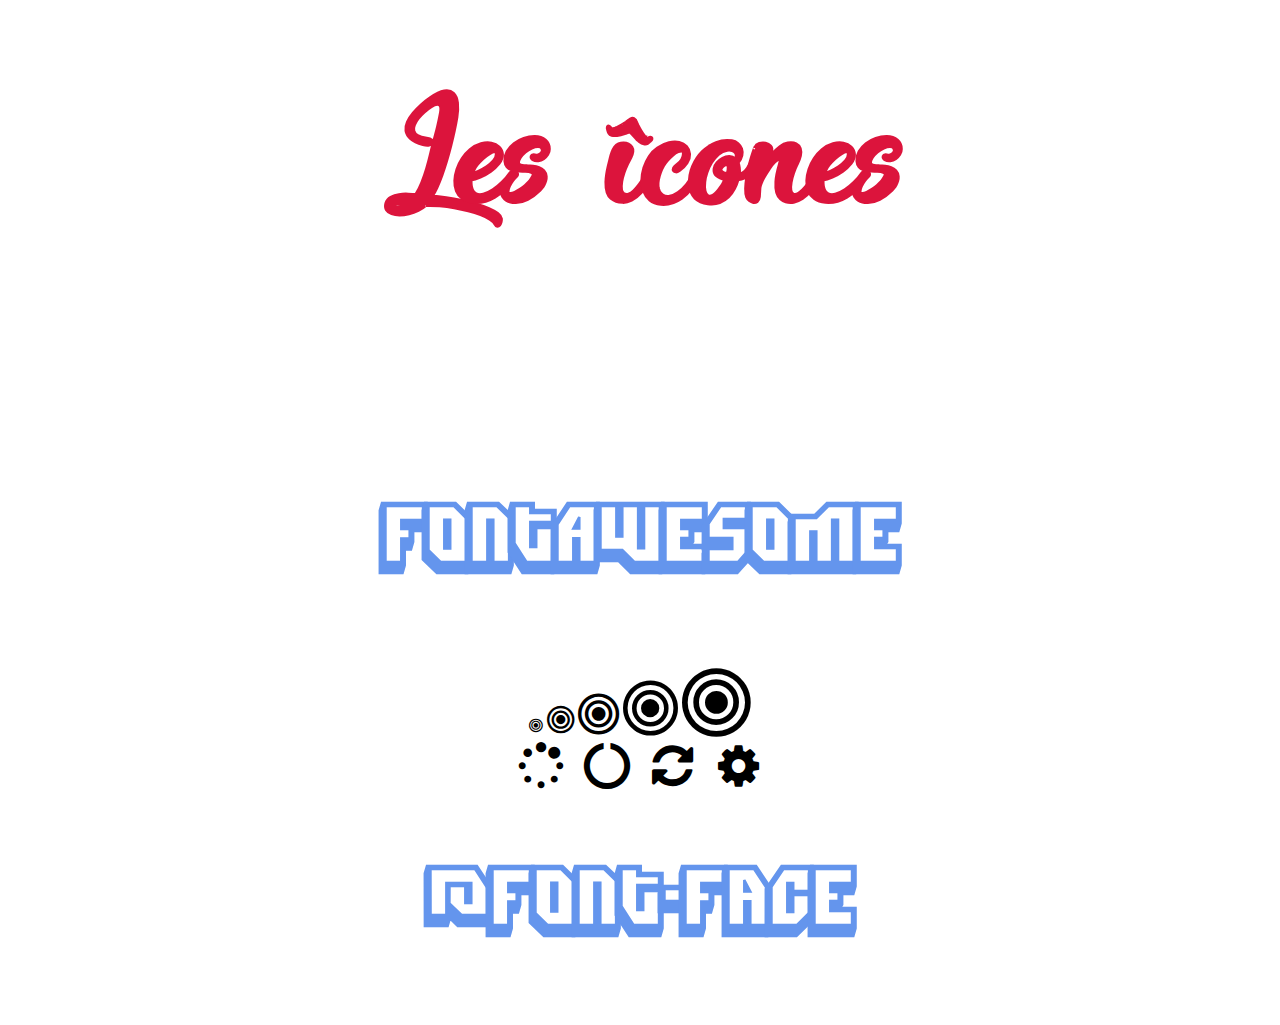
==== index.html @ 9602e8ff "veille icones" ====
<!DOCTYPE html>
<html>
<head>
	<meta charset="utf-8">
	<meta http-equiv="X-UA-Compatible" content="IE=edge">
	<title>Icomoon</title>
	<link rel="stylesheet" href="https://i.icomoon.io/public/temp/5367053304/UntitledProject/style.css">
	<link rel="stylesheet" href="font-awesome/css/font-awesome.css">
	<style>	
	

			@font-face {
		    font-family: 'enchanting_celebrations';
		    src: url('fonts/enchanting_celebrations-webfont.woff2') format('woff2'),
		         url('fonts/enchanting_celebrations-webfont.woff') format('woff');
		    font-weight: normal;
		    font-style: normal;

			}

			@font-face {
			    font-family: 'dimitriregular';
			    src: url('fonts/dimitri_-webfont.woff2') format('woff2'),
			         url('fonts/dimitri_-webfont.woff') format('woff');
			    font-weight: normal;
			    font-style: normal;

			}


			@font-face {
			    font-family: 'dimitri_swankregular';
			    src: url('fonts/dimis___-webfont.woff2') format('woff2'),
			         url('fonts/dimis___-webfont.woff') format('woff');
			    font-weight: normal;
			    font-style: normal;

			}

			body {
				text-align: center;
			}



			h1 {
				font-family: 'enchanting_celebrations';
				font-size: 8em;
				color: Crimson;
				
			}

			h2{
				font-family: 'dimitri_swankregular';
				font-size: 5em;
				color: CornflowerBlue;
			}

			

			.container{
				display: flex;
				margin-bottom: 20px;
				text-align: center;
				margin: auto;

					}

			.icon-ico_Becode{
			  content: "\e900";
			  display: block;

			}

			.iconBlanche {
			  font-size: 15em;
			  width: 1em;
			  color: white;
			  
			}

			.LightSalmon  {
				color: LightSalmon ;

			}



			.icon15 {
			  font-size: 15em;
			}
			
			
			.icon10 {
			  font-size: 10em;
			}
			
			.icon5 {
			  font-size: 5em;
			}
			
			.icon2 {
			  font-size: 2em;
			}

			.CornflowerBlue{
				background-color: CornflowerBlue;
				
			}

			.CornflowerBlue2{
				color: CornflowerBlue;
				
			}

			.Chartreuse {
				background-color: Chartreuse;
				
			}
			.Crimson {
				background-color: Crimson;
				
			}
			.DarkGoldenRod {
				background-color: DarkGoldenRod;
				
			}
			.DarkOrange {
				background-color: DarkOrange;
				
			}
			
			.LawnGreen {
				color: DarkOrange;
				background-color: Crimson;

			}
			

	</style>
</head>
<body>
	<h1>Les îcones</h1>
	<div class="container">
		<div class=""><span class="icon-ico_Becode icon10 CornflowerBlue iconBlanche"></span>
		</div>
		<div class=""><span class="icon-ico_Becode icon10 CornflowerBlue2"></span>
		</div>
		<div class=""><span class="icon-ico_Becode icon10 LightSalmon"></span>
		</div>
		<div class=""><span class="icon-ico_Becode icon10 DarkGoldenRod iconBlanche"></span>
		</div>
		<div class=""><span class="icon-ico_Becode icon10 iconBlanche LawnGreen"></span>
		</div>
		
	</div>
	</div>
	<br>
	<div class="container">

		<div class="CornflowerBlue"><span class="icon-ico_Becode icon15"></span>
		</div>
		<div class="Chartreuse"><span class="icon-ico_Becode icon15"></span>
		</div>
		<div class="Crimson "><span class="icon-ico_Becode icon15"></span>
		</div>
		<div class="DarkGoldenRod "><span class="icon-ico_Becode icon15"></span>
		</div>
		<div class="DarkOrange "><span class="icon-ico_Becode icon15"></span>
		</div>
	</div>

	<br>
	<div class="container">
		<div class="CornflowerBlue"><span class="icon-ico_Becode icon10"></span>
		</div>
		<div class="Chartreuse"><span class="icon-ico_Becode icon10"></span>
		</div>
		<div class="Crimson "><span class="icon-ico_Becode icon10"></span>
		</div>
		<div class="DarkGoldenRod "><span class="icon-ico_Becode icon10"></span>
		</div>
		<div class="DarkOrange "><span class="icon-ico_Becode icon10"></span>
		</div>
	</div>
	<br>
	<div class="container">
		<div class="CornflowerBlue"><span class="icon-ico_Becode icon5"></span>
		</div>
		<div class="Chartreuse"><span class="icon-ico_Becode icon5"></span>
		</div>
		<div class="Crimson "><span class="icon-ico_Becode icon5"></span>
		</div>
		<div class="DarkGoldenRod "><span class="icon-ico_Becode icon5"></span>
		</div>
		<div class="DarkOrange "><span class="icon-ico_Becode icon5"></span>
		</div>
	</div>
	<br>
	<div class="container">
		<div class="CornflowerBlue"><span class="icon-ico_Becode icon2"></span>
		</div>
		<div class="Chartreuse"><span class="icon-ico_Becode icon2"></span>
		</div>
		<div class="Crimson "><span class="icon-ico_Becode icon2"></span>
		</div>
		<div class="DarkGoldenRod "><span class="icon-ico_Becode icon2"></span>
		</div>
		<div class="DarkOrange "><span class="icon-ico_Becode icon2"></span>
		</div>
	</div>
	<br>
	<div class="">
		<h2>FontAwesome</h2>
		
		
		<i class="fa fa-bullseye " aria-hidden="true"></i>
		<i class="fa fa-bullseye fa-2x" aria-hidden="true"></i>
		<i class="fa fa-bullseye fa-3x" aria-hidden="true"></i>
		<i class="fa fa-bullseye fa-4x" aria-hidden="true"></i>
		<i class="fa fa-bullseye fa-5x" aria-hidden="true"></i>
		<br>
		<i class="fa fa-spinner fa-spin fa-3x fa-fw"></i>
		<span class="sr-only">Loading...</span>

		<i class="fa fa-circle-o-notch fa-spin fa-3x fa-fw"></i>
		<span class="sr-only">Loading...</span>

		<i class="fa fa-refresh fa-spin fa-3x fa-fw"></i>
		<span class="sr-only">Loading...</span>

		<i class="fa fa-cog fa-spin fa-3x fa-fw"></i>
		<span class="sr-only">Loading...</span>


	</div>
	<div class="">
		<h2>@font-face</h2>
	</div>
	
</body>
</html>
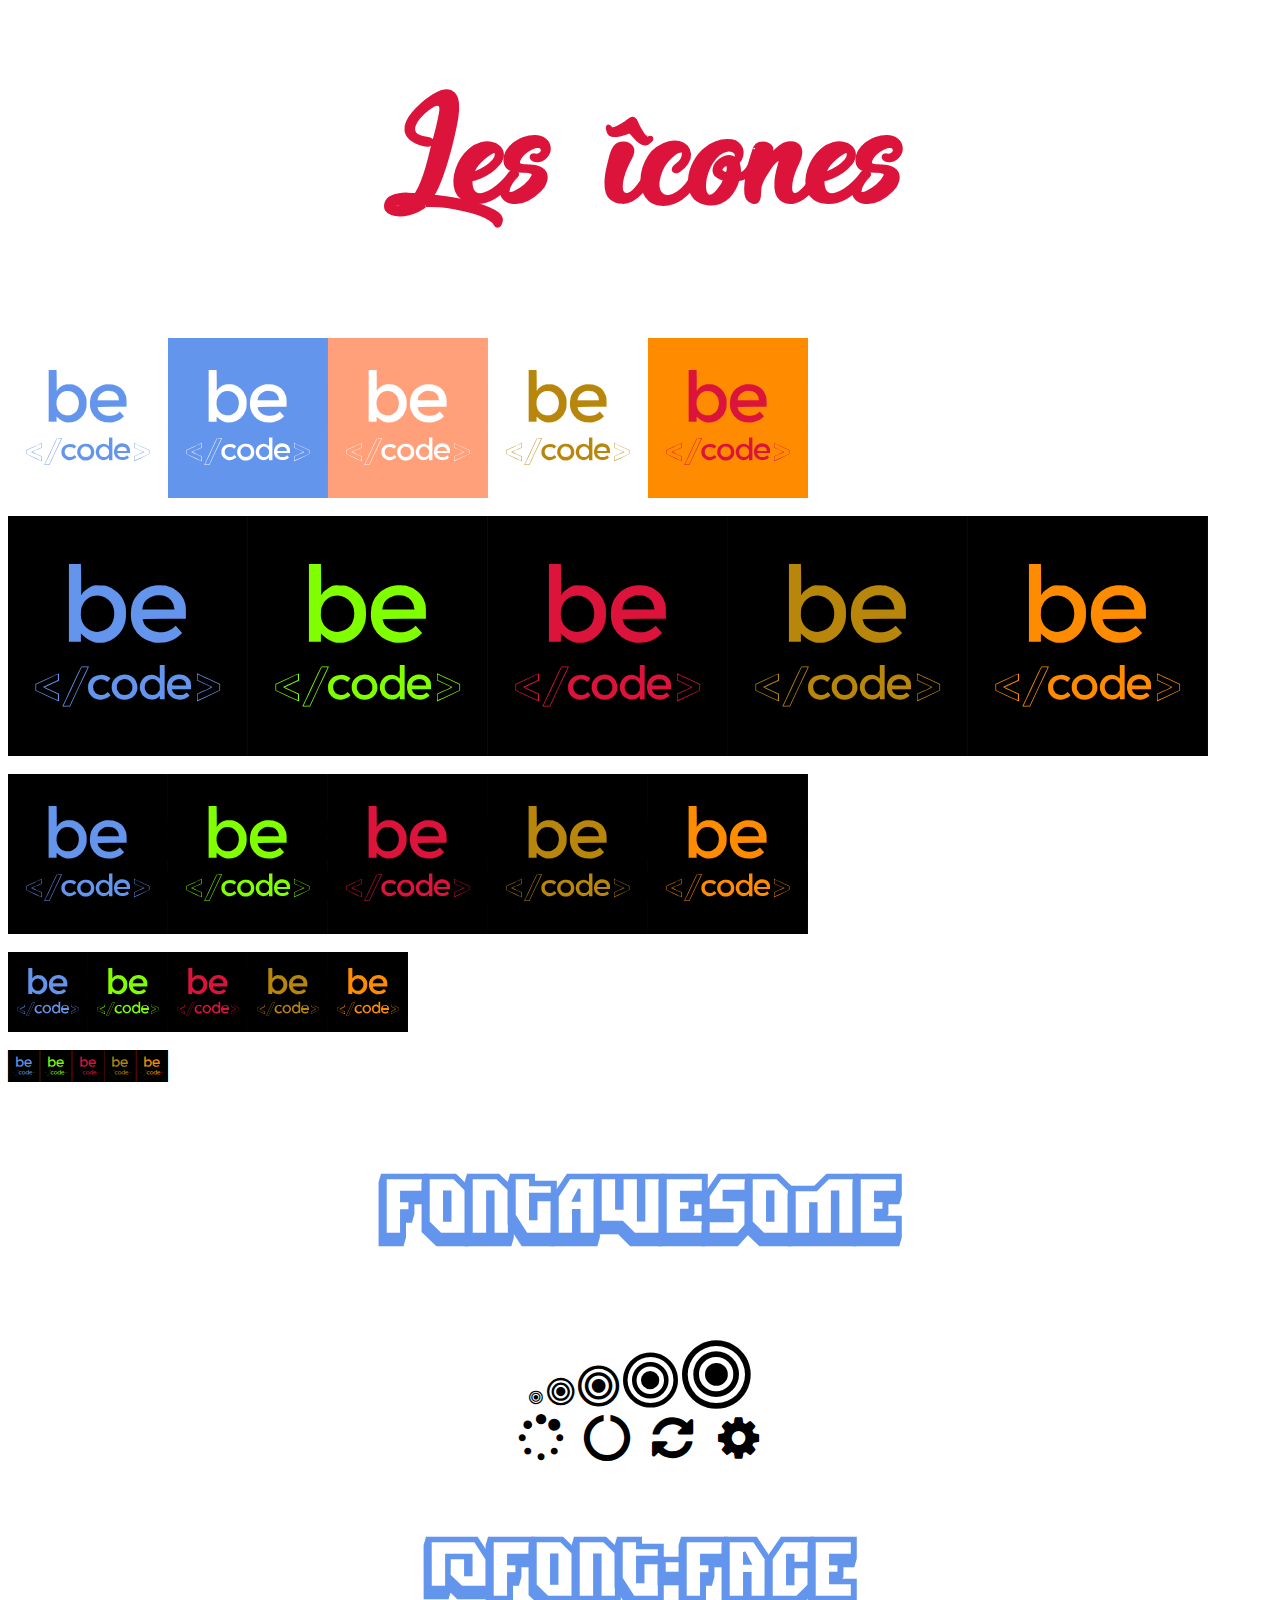
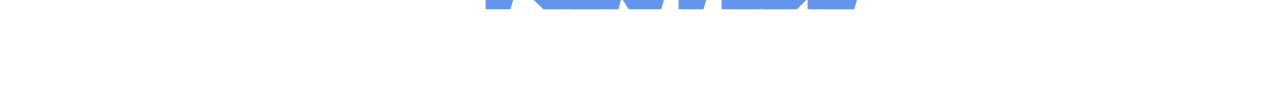
==== commit a4b282df: "mise à jour avant veille" ====
--- a/index.html
+++ b/index.html
@@ -135,6 +135,44 @@
 				background-color: Crimson;
 
 			}
+
+
+
+			  /* Emplacement de ta font Becode perso sur ton ordi */
+
+			@font-face {
+				  font-family: 'icomoon';
+				  src:  url('icomoon/fonts/icomoon.eot?f8obz');
+				  src:  url('icomoon/fonts/icomoon.eot?f8obz#iefix') format('embedded-opentype'),
+				    url('icomoon/fonts/icomoon.ttf?f8obz') format('truetype'),
+				    url('icomoon/fonts/icomoon.woff?f8obz') format('woff'),
+				    url('icomoon/fonts/icomoon.svg?f8obz#icomoon') format('svg');
+				  font-weight: normal;
+				  font-style: normal;
+			}
+
+				[class^="icon-"], [class*=" icon-"] {
+				  /* use !important to prevent issues with browser extensions that change fonts */
+				  font-family: 'icomoon' !important;
+				  speak: none;
+				  font-style: normal;
+				  font-weight: normal;
+				  font-variant: normal;
+				  text-transform: none;
+				  line-height: 1;
+
+				  /* Better Font Rendering =========== */
+				  -webkit-font-smoothing: antialiased;
+				  -moz-osx-font-smoothing: grayscale;
+				}
+
+				.icon-SmallLogo:before {
+				  content: "\bec";
+				}
+				.icon-ico_Becode:before {
+				  content: "\e900";
+				}
+
 			
 
 	</style>
@@ -142,6 +180,7 @@
 <body>
 	<h1>Les îcones</h1>
 	<div class="container">
+
 		<div class=""><span class="icon-ico_Becode icon10 CornflowerBlue iconBlanche"></span>
 		</div>
 		<div class=""><span class="icon-ico_Becode icon10 CornflowerBlue2"></span>
